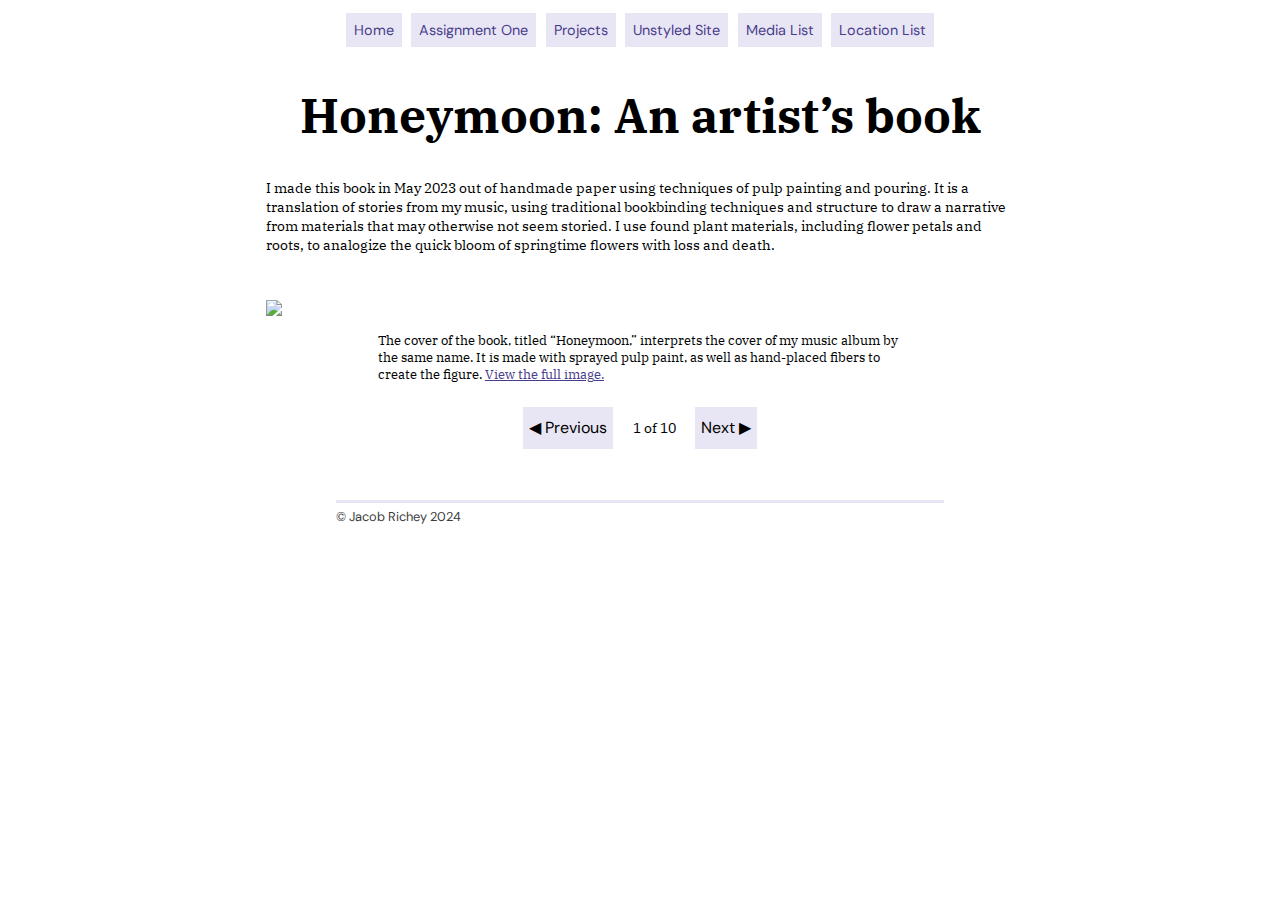
==== gallery.html @ e98e06e7 "finished gallery" ====
<!doctype html>
<html class="no-js" lang="en" dir="ltr">
  <head>
    <title>Honeymoon: An artist’s book</title>
    <meta charset='utf-8'>
    <meta name="viewport" content="width=device-width, initial-scale=1.0"> 
    <meta name="author" content="Jacob Richey">


    <meta property="og:image" content="img/">
    <meta property="og:image:width" content="600">
    <meta property="og:image:height" content="600">
    <meta property="og:title" content="Honeymoon book gallery"> 
    <meta property="og:description" content="">
    <meta property="og:type" content="website">
    <meta property="og:url" content="">
    

    <link rel="stylesheet" href="css/media.css" media="all">
    <link rel="preconnect" href="https://fonts.googleapis.com">
    <link rel="preconnect" href="https://fonts.gstatic.com" crossorigin>
    <link href="https://fonts.googleapis.com/css2?family=DM+Sans:ital,opsz,wght@0,9..40,100..1000;1,9..40,100..1000&family=IBM+Plex+Serif:ital,wght@0,100;0,200;0,300;0,400;0,500;0,600;0,700;1,100;1,200;1,300;1,400;1,500;1,600;1,700&display=swap" rel="stylesheet">
    <style>

	 </style>

  </head>

<body class="portfolio">
  
  <nav>

        <a href="styledindex.html">Home</a>
          <a href="https://umsystem.instructure.com/courses/215338/assignments/2277180">Assignment One</a>
          <a href="projects.html">Projects</a>
          <a href="oldindex.html">Unstyled Site</a>
          <a href="medialist.html">Media List</a>
          <a href="index.html">Location List</a>

  </nav>


  <main>

    <section class="opening">
    <div>
      <h1>Honeymoon: An artist’s book</h1>

      <p>I made this book in May 2023 out of handmade paper using techniques of pulp painting and pouring. It is a translation of stories from my music, using traditional bookbinding techniques and structure to draw a narrative from materials that may otherwise not seem storied. I use found plant materials, including flower petals and roots, to analogize the quick bloom of springtime flowers with loss and death.</p>
    </div>
    </section>

    <div class="button-holder">
      <button id="button-previous" class="button-start">&#9664; Previous</button>
      <p id="stepper"></p>
      <button id="button-next">Next &#9654;</button>
    </div>


    <figure class="gallery-image hideThis">
    <img src="img/honeymoon-01.jpg">
    <figcaption>The cover of the book, titled “Honeymoon,” interprets the cover of my music album by the same name. It is made with sprayed pulp paint, as well as hand-placed fibers to create the figure.&nbsp;<a href="img/honeymoon-01.jpg">View the full image.</a></figcaption>
    </figure>

    <figure class="gallery-image hideThis">
    <img src="img/honeymoon-02.jpg">
    <figcaption>The book is made in three parts, with each part’s pages composed of different color patterns. Ground flower petals are included in each page, and they are soaked in soda ash — a dye fixative — to preserve color.&nbsp;<a href="img/honeymoon-02.jpg">View the full image.</a></figcaption>
    </figure>

    <figure class="gallery-image hideThis">
    <img src="img/honeymoon-03.jpg">
    <figcaption>Handwritten text accompanies printed text that is ironed onto the flax pages using fabric transfers.&nbsp;<a href="img/honeymoon-03.jpg">View the full image.</a></figcaption>
    </figure>

    <figure class="gallery-image hideThis">
    <img src="img/honeymoon-04.jpg">
    <figcaption>Some pages have full petals embedded in them, in addition to the ground petal inclusions. Several rose petals are embedded in this page beneath swirled pink and yellow pulp.&nbsp;<a href="img/honeymoon-04.jpg">View the full image.</a></figcaption>
    </figure>

    <figure class="gallery-image hideThis">
    <img src="img/honeymoon-05.jpg">
    <figcaption>The second third of the book has blue-gray toned paper with dried petals on the surface of the paper. The white pulp swirls to dark blue-gray in an abstract depiction of storm clouds rolling in.&nbsp;<a href="img/honeymoon-05.jpg">View the full image.</a></figcaption>
    </figure>

    <figure class="gallery-image hideThis">
    <img src="img/honeymoon-06.jpg">
    <figcaption>The last third of the book is more experimental, with full flower inclusions and muddier pulps with dandelion root pulp blended with the flax.&nbsp;<a href="img/honeymoon-06.jpg">View the full image.</a></figcaption>
    </figure>

    <figure class="gallery-image hideThis">
    <img src="img/honeymoon-07.jpg">
    <figcaption>The book chronologically follows the tracks of the “Honeymoon” album, with the final third of the book drawing from the last four tracks of the record. Small handwritten lyrics hide in the busy pulp in the end of the book.&nbsp;<a href="img/honeymoon-07.jpg">View the full image.</a></figcaption>
    </figure>

    <figure class="gallery-image hideThis">
    <img src="img/honeymoon-08.jpg">
    <figcaption>The final line of the album is written on the final page of the book.&nbsp;<a href="img/honeymoon-08.jpg">View the full image.</a></figcaption>
    </figure>

    <figure class="gallery-image hideThis">
    <img src="img/honeymoon-09.jpg">
    <figcaption>The back cover of the book has a scrap of paper attached using pulp paint. The pulp paintings on the front and back covers are pasted on top of the cover paper.&nbsp;<a href="img/honeymoon-09.jpg">View the full image.</a></figcaption>
    </figure>

    <figure class="gallery-image hideThis">
    <img src="img/honeymoon-10.jpg">
    <figcaption>The book has 24 pages and is coptic bound. It has hard covers that are covered with paper made from a blend of the pulps used throughout the book.&nbsp;<a href="img/honeymoon-10.jpg">View the full image.</a></figcaption>
    </figure>











  </main>


















</body>









<footer> 
&copy; Jacob Richey 2024

</footer>

<script src="js/gallery.js"></script>

  </html>
---- css/media.css ----
/* fonts


.ibm-plex serif-thin {
  font-family: "IBM Plex Serif", serif;
  font-weight: 100;
  font-style: normal;
}

.ibm-plex serif-extralight {
  font-family: "IBM Plex Serif", serif;
  font-weight: 200;
  font-style: normal;
}

.ibm-plex serif-light {
  font-family: "IBM Plex Serif", serif;
  font-weight: 300;
  font-style: normal;
}

.ibm-plex serif-regular {
  font-family: "IBM Plex Serif", serif;
  font-weight: 400;
  font-style: normal;
}

.ibm-plex serif-medium {
  font-family: "IBM Plex Serif", serif;
  font-weight: 500;
  font-style: normal;
}

.ibm-plex serif-semibold {
  font-family: "IBM Plex Serif", serif;
  font-weight: 600;
  font-style: normal;
}

.ibm-plex serif-bold {
  font-family: "IBM Plex Serif", serif;
  font-weight: 700;
  font-style: normal;
}

.ibm-plex serif-thin-italic {
  font-family: "IBM Plex Serif", serif;
  font-weight: 100;
  font-style: italic;
}

.ibm-plex serif-extralight-italic {
  font-family: "IBM Plex Serif", serif;
  font-weight: 200;
  font-style: italic;
}

.ibm-plex serif-light-italic {
  font-family: "IBM Plex Serif", serif;
  font-weight: 300;
  font-style: italic;
}

.ibm-plex serif-regular-italic {
  font-family: "IBM Plex Serif", serif;
  font-weight: 400;
  font-style: italic;
}

.ibm-plex serif-medium-italic {
  font-family: "IBM Plex Serif", serif;
  font-weight: 500;
  font-style: italic;
}

.ibm-plex serif-semibold-italic {
  font-family: "IBM Plex Serif", serif;
  font-weight: 600;
  font-style: italic;
}

.ibm-plex serif-bold-italic {
  font-family: "IBM Plex Serif", serif;
  font-weight: 700;
  font-style: italic;

}

.dm-sans-thin {
  font-family: "DM Sans", sans-serif;
  font-optical-sizing: auto;
  font-weight: 100;
  font-style: normal;
}

.dm-sans-light {
  font-family: "DM Sans", sans-serif;
  font-optical-sizing: auto;
  font-weight: 300;
  font-style: normal;
}

.dm-sans-normal {
  font-family: "DM Sans", sans-serif;
  font-optical-sizing: auto;
  font-weight: 400;
  font-style: normal;
}

.dm-sans-bold {
  font-family: "DM Sans", sans-serif;
  font-optical-sizing: auto;
  font-weight: 700;
  font-style: normal;
}

.dm-sans-extrabold {
  font-family: "DM Sans", sans-serif;
  font-optical-sizing: auto;
  font-weight: 800;
  font-style: normal;
}

*/



/* content */


main{
  display:flex;
  flex-flow: column nowrap;


}


nav {
  display: flex;
  align-items: stretch;
  flex-direction: column;
  justify-content: center;
  max-width: 100%;
}


nav a {
  text-decoration: none;
  font-family: "DM Sans", sans-serif;
  font-weight: 400;
  color: #483d8b;
  background-color: #e8e6f4;
  flex-flow: column;
  list-style-type: none;
  padding: 0.5rem;
  margin: 0.3rem;
  text-align: center;
}

nav a:hover {
  text-decoration:none;
  color: #aaa2d6;


}


footer {
  display: flex;
  align-items: stretch;
  flex-direction: column;
  justify-content: center;
  max-width: 100%;
  text-decoration: none;
  font-family: "DM Sans", sans-serif;
  font-weight: 400;
  color: #3b3b3b;
  font-size: 0.8rem;
/*  text-align: center;*/



}


/*nav ul {
  display: flex;
  align-items: stretch;
  flex-direction: column;
  justify-content: space-between;
  max-width: 100%;
  
}

nav ul li {
  background-color: #e8e6f4;
  flex-flow: column;
  list-style-type: none;
  padding: 0.5rem;
  margin: 0.3rem;


}
*/




  p {

    font-family:"IBM Plex Serif", serif;
    font-size: 0.9rem;
}

  body {
    display: flex;
    flex-direction: column;
    flex-wrap: wrap;
    background: #f5f4fa;
    max-width: 100%;
    margin-left: 1rem;
    margin-right: 1rem;
}

  h1 {
    display: flex;
    justify-content: center;
    font-family: "IBM Plex Serif", serif;
    font-weight: 700;
    font-size: 1.7rem;
    /*margin-left: 0.7rem;
    margin-right: 0.7rem;*/


  }

  body img {
    display: flex;
    max-width: 100%;

  }

  body p {
    display: flex;
    max-width: 100%;



  }


  h2 {
    font-family: "DM Sans", sans-serif;
    font-weight: 800;
/*    margin: 0.2 rem;*/

  }


  button {
  background:#e8e6f4;
  text-decoration: none;
  font-family: "DM Sans", sans-serif;
  font-weight: 400;
  color: black;
  border: none;
  padding: 0.4rem;
  margin: 0.2rem;
  font-size: 1rem;


}


button:hover {
  text-decoration:none;
  color: #aaa2d6;

}


figure {
  display: flex;
  flex-flow: column nowrap;
  justify-content: center;
  max-width:100%;
  margin-left:0;
  margin-right:0;

}

figure figcaption {
  font-family:"IBM Plex Serif", serif;
  font-size: 0.7rem;
  border-bottom: solid;
  border-bottom-width: 0.2rem;
  padding-bottom: 0.3rem;
  border-bottom-color: #e8e6f4;
  max-width: 70%;
  align-self: center;


  }

  figure figcaption a {
  color: #483d8b;

  }

figure img {
  margin-bottom: 1rem;
}

/*classes*/


.list-item {
  display: flex;
  flex-direction: column;

}


.list-image {
  display:flex;
  justify-content:flex-start;
  align-items: flex-start;
  position: relative;
}


.image-credit {
  font-family: "DM Sans", sans-serif;
  font-weight: 400;
  text-transform: uppercase;
  color: #483d8b;
  font-size: 0.8rem;
  background-color: rgb(255 255 255 / 80%);
  position: absolute;
  bottom: 0.2rem;
  right: 0.2rem;
  z-index: 3;
  padding: 0.2rem;


}

.image-credit a:hover {

  text-decoration:none;
  color: #aaa2d6;

}

.no-underline {
  text-decoration: none;
}


.artist-name {
  text-transform: uppercase;
  font-family: "DM Sans", sans-serif;
  font-weight: 400;
  color: #3b3b3b;
  /*border: solid;
  border-top-width: 0;
  border-left-width: 0;
  border-right-width: 0;
  border-bottom-width: 0.2rem;
  border-color:#e8e6f4;*/

}

.list-description {
  padding-bottom: 0.3rem;
  border: solid;
  border-top-width: 0;
  border-left-width: 0;
  border-right-width: 0;
  border-bottom-width: 0.2rem;
  border-color:#e8e6f4;
}



.portfolio {
  background:white;

}



.button-holder  {
  display:flex;
  flex-flow: row nowrap;
  justify-content: center;
}

.hideThis {
  display: none;
}

#stepper {
  margin-right: 0.3rem;
  margin-left: 0.3rem;
}


/*media queries*/
/*tablet*/
@media screen and (min-width: 555px) {
  
 /* body { 
    background: #ffff00;*/


nav {
  display: flex;
  align-items: stretch;
  flex-direction: row;
  justify-content: center;
  max-width: 100%;

}


nav a {
  font-size: 0.9rem;
  padding: 0.5rem;
  margin: 0.3rem;
  text-align: center;
}

h1 {

  font-size: 2rem;

}


h2 {
  font-size: 1.5rem;


}


footer {

  margin-left: 5rem;
  margin-right: 5rem;

}

.list-item {
  display: flex;
  flex-direction: row;
  justify-content: flex-start;
  align-items: flex-start;
  margin-bottom: 1rem;

}


.list-image {
  width: 33%;

}

.list-text {
  max-width:60%;
  margin-left: 1rem;
  margin-right: 5rem;


}


.centered-text {
  margin-right: 5rem;
  margin-left: 5rem;

}

.image-credit {
  font-size: 0.7rem;
}



.list-description {
  padding-bottom: 0.3rem;
  border: solid;
  border-top-width: 0;
  border-left-width: 0;
  border-right-width: 0;
  border-bottom-width: 0.6rem;
  border-color:#e8e6f4;
}



figure {
  display: flex;
  flex-flow: column nowrap;
  justify-content: center;
  margin-right:15%;
  margin-left:15%;



}



}

/*computer*/
@media screen and (min-width: 800px) {

nav {
  display: flex;
  align-items: stretch;
  flex-direction: row;
  justify-content: center;
  max-width: 100%;

}


nav a {
  font-size: 0.9rem;
  padding: 0.5rem;
  margin: 0.3rem;
  text-align: center;
}

h1 {

  font-size: 3rem;

}


h2 {
  font-size: 2rem;

}

footer {


  margin-left: 20rem;
  margin-right: 20rem;
  border: solid;
  padding-top: 0.3rem;
  border-top-width: 0.2rem;
  border-left-width: 0;
  border-right-width: 0;
  border-bottom-width: 0;
  border-color:#e8e6f4;
}


.list-item {
  display: flex;
  flex-direction: row;
  justify-content: flex-start;
  align-items: flex-start;
  margin-bottom: 1rem;
/*  margin-right: 16rem;
  margin-left: 16rem;*/
  max-width: 70%;
/*  justify-content: center;
  align-items: center;*/
/*  margin-left: 15%;
  margin-right: 15%;*/


}


.list-image {
  width: 40%;

}

.list-text {
  max-width:50%;
  margin-left: 1rem;


}


.opening {
 /* margin-right: 20rem;
  margin-left: 20rem;*/
  display:flex; 
  flex-flow: column nowrap;
  justify-content: center; 
  align-items: center;
/*  max-width:60%;*/
  margin-left: 20%;
  margin-right: 20%;
  margin-bottom: 1rem;

}

.image-credit {
  font-size: 0.7rem;
}


.artist-name {
  font-size: 1.2rem;
}

.list-description {
  padding-bottom: 0.3rem;
  border: solid;
  border-top-width: 0;
  border-left-width: 0;
  border-right-width: 0;
  border-bottom-width: 1rem;
  border-color:#e8e6f4;
}

.list-body {
  display: flex;
  flex-flow: column nowrap;
  align-items: center;


}


figure {
  display: flex;
  flex-flow: column nowrap;
  justify-content: center;
  margin-right:20%;
  margin-left:20%;
}


figure figcaption {
  border-bottom:none;
  font-size: 0.8rem;


}


.button-holder{
  order: 1;
  margin-bottom: 3rem;

}


 #stepper {
  margin-right:1rem;
  margin-left:1rem;



 }



}
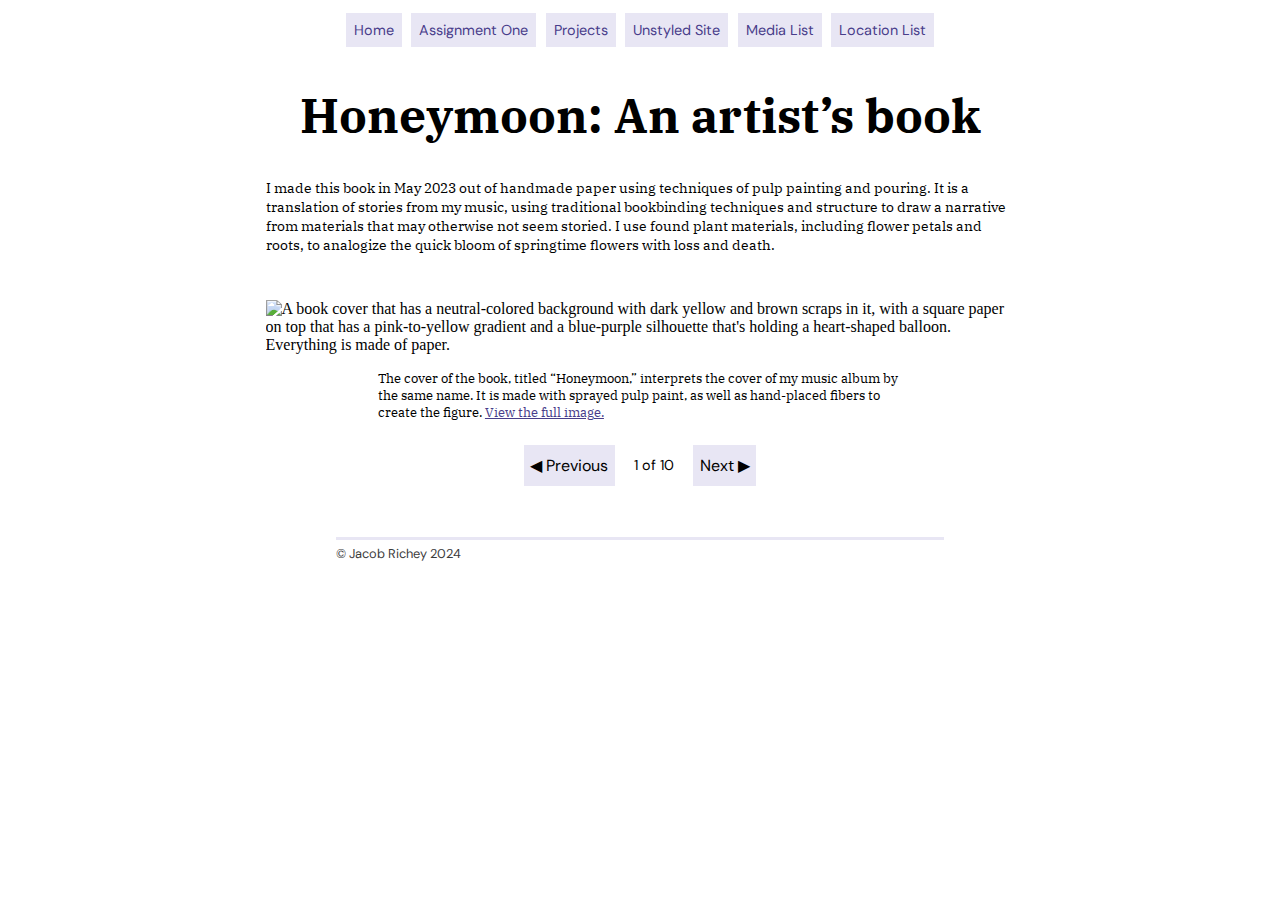
==== commit 30bf9aa1: "added alt text" ====
--- a/gallery.html
+++ b/gallery.html
@@ -58,53 +58,53 @@
 
 
     <figure class="gallery-image hideThis">
-    <img src="img/honeymoon-01.jpg">
-    <figcaption>The cover of the book, titled “Honeymoon,” interprets the cover of my music album by the same name. It is made with sprayed pulp paint, as well as hand-placed fibers to create the figure.&nbsp;<a href="img/honeymoon-01.jpg">View the full image.</a></figcaption>
+    <img src="img/honeymoon-01.jpg" alt="A book cover that has a neutral-colored background with dark yellow and brown scraps in it, with a square paper on top that has a pink-to-yellow gradient and a blue-purple silhouette that's holding a heart-shaped balloon. Everything is made of paper.">
+    <figcaption>The cover of the book, titled “Honeymoon,” interprets the cover of my music album by the same name. It is made with sprayed pulp paint, as well as hand-placed fibers to create the figure.&nbsp;<a href="img/honeymoon-01.jpg" target="_blank">View the full image.</a></figcaption>
     </figure>
 
     <figure class="gallery-image hideThis">
-    <img src="img/honeymoon-02.jpg">
-    <figcaption>The book is made in three parts, with each part’s pages composed of different color patterns. Ground flower petals are included in each page, and they are soaked in soda ash — a dye fixative — to preserve color.&nbsp;<a href="img/honeymoon-02.jpg">View the full image.</a></figcaption>
+    <img src="img/honeymoon-02.jpg" alt="An open book with pink, orange, yellow, and white marbled paper with small flower scraps ranging from yellow to brown. Blue-green text appears once on each page, and tiny handwritten words appear around the edges. The two printed phrases are: 'Building empires on my ceiling, basking in the disbelief' and 'Please don't let our honeymoon hearts fade with the sunset.' The handwritten text says: 'Plant yourself in the break of dawn. Burn away the pain like the morning fog' and 'It's that feeling of all-knowing when you look at someone and some force to be reckoned with says you're about to fall in love.'">
+    <figcaption>The book is made in three parts, with each part’s pages composed of different color patterns. Ground flower petals are included in each page, and they are soaked in soda ash — a dye fixative — to preserve color.&nbsp;<a href="img/honeymoon-02.jpg" target="_blank">View the full image.</a></figcaption>
     </figure>
 
     <figure class="gallery-image hideThis">
-    <img src="img/honeymoon-03.jpg">
-    <figcaption>Handwritten text accompanies printed text that is ironed onto the flax pages using fabric transfers.&nbsp;<a href="img/honeymoon-03.jpg">View the full image.</a></figcaption>
+    <img src="img/honeymoon-03.jpg" alt="A close-up of the bottom of an open book with marbled pink, orange, and white paper with tiny yellow and brown flower scraps in it. The small, handwritten text 'Burn away the pain like the morning fog' appears on the bottom of the page.">
+    <figcaption>Handwritten text accompanies printed text that is ironed onto the flax pages using fabric transfers.&nbsp;<a href="img/honeymoon-03.jpg" target="_blank">View the full image.</a></figcaption>
     </figure>
 
     <figure class="gallery-image hideThis">
-    <img src="img/honeymoon-04.jpg">
-    <figcaption>Some pages have full petals embedded in them, in addition to the ground petal inclusions. Several rose petals are embedded in this page beneath swirled pink and yellow pulp.&nbsp;<a href="img/honeymoon-04.jpg">View the full image.</a></figcaption>
+    <img src="img/honeymoon-04.jpg" alt="An extreme close-up of the pink, white, and orange marbled paper that shows the detail of the yellow and brown flower scraps in the paper. The middle of the photo shows slight wrinkling on the paper that resembles the texture of rose petals.">
+    <figcaption>Some pages have full petals embedded in them, in addition to the ground petal inclusions. Several rose petals are embedded in this page beneath swirled pink and yellow pulp.&nbsp;<a href="img/honeymoon-04.jpg" target="_blank">View the full image.</a></figcaption>
     </figure>
 
     <figure class="gallery-image hideThis">
-    <img src="img/honeymoon-05.jpg">
-    <figcaption>The second third of the book has blue-gray toned paper with dried petals on the surface of the paper. The white pulp swirls to dark blue-gray in an abstract depiction of storm clouds rolling in.&nbsp;<a href="img/honeymoon-05.jpg">View the full image.</a></figcaption>
+    <img src="img/honeymoon-05.jpg" alt="An open book with marbled white, blue, and gray paper that goes from white on the left to gray on the right. There are a few small, dried brown flower petals sitting on top of the pages and handwritten text in three of the corners with the printed text, 'Just breathe,' in the middle of the spread. The handwritten text reads: 'It's a long drive home,' 'I gave you my best wishes,' and 'I know we're dancing in the kitchen, but I still want to cry. You critique my every move and tell me to act like a guy.'">
+    <figcaption>The second third of the book has blue-gray toned paper with dried petals on the surface of the paper. The white pulp swirls to dark blue-gray in an abstract depiction of storm clouds rolling in.&nbsp;<a href="img/honeymoon-05.jpg" target="_blank">View the full image.</a></figcaption>
     </figure>
 
     <figure class="gallery-image hideThis">
-    <img src="img/honeymoon-06.jpg">
-    <figcaption>The last third of the book is more experimental, with full flower inclusions and muddier pulps with dandelion root pulp blended with the flax.&nbsp;<a href="img/honeymoon-06.jpg">View the full image.</a></figcaption>
+    <img src="img/honeymoon-06.jpg" alt="An open book with light-blue paper with a bit of light green marbled at the bottom. There is a large, dried yellow rose on the left-hand page with a smaller dried purple flower to the left of it and handwritten and printed text. The handwritten text reads, 'I picked your petals, and I gave you my life,' and the printed text reads, 'And you cut me at the root to take me inside,' and 'I swore I'd always love you, and it looks like I meant it.'">
+    <figcaption>The last third of the book is more experimental, with full flower inclusions and muddier pulps with dandelion root pulp blended with the flax.&nbsp;<a href="img/honeymoon-06.jpg" target="_blank">View the full image.</a></figcaption>
     </figure>
 
     <figure class="gallery-image hideThis">
-    <img src="img/honeymoon-07.jpg">
-    <figcaption>The book chronologically follows the tracks of the “Honeymoon” album, with the final third of the book drawing from the last four tracks of the record. Small handwritten lyrics hide in the busy pulp in the end of the book.&nbsp;<a href="img/honeymoon-07.jpg">View the full image.</a></figcaption>
+    <img src="img/honeymoon-07.jpg" alt="A close-up of the corner of a page with lots of tiny flecks of brown dried petals and some longer yellow strands, making it appear rough. The handwritten words 'I'm sorry' appear three times on the page.">
+    <figcaption>The book chronologically follows the tracks of the “Honeymoon” album, with the final third of the book drawing from the last four tracks of the record. Small handwritten lyrics hide in the busy pulp in the end of the book.&nbsp;<a href="img/honeymoon-07.jpg" target="_blank">View the full image.</a></figcaption>
     </figure>
 
     <figure class="gallery-image hideThis">
-    <img src="img/honeymoon-08.jpg">
-    <figcaption>The final line of the album is written on the final page of the book.&nbsp;<a href="img/honeymoon-08.jpg">View the full image.</a></figcaption>
+    <img src="img/honeymoon-08.jpg" alt="The last page of the book is pictured, made of lightly colored paper marbled with green, white, and blue. At the bottom-center appear the handwritten words: 'Now our honeymoon has long burned out, I watch the sunset through tear-stained vows. I like to believe it's you now, painting each one' with a tiny handwritten heart after the words.">
+    <figcaption>The final line of the album is written on the final page of the book.&nbsp;<a href="img/honeymoon-08.jpg" target="_blank">View the full image.</a></figcaption>
     </figure>
 
     <figure class="gallery-image hideThis">
-    <img src="img/honeymoon-09.jpg">
-    <figcaption>The back cover of the book has a scrap of paper attached using pulp paint. The pulp paintings on the front and back covers are pasted on top of the cover paper.&nbsp;<a href="img/honeymoon-09.jpg">View the full image.</a></figcaption>
+    <img src="img/honeymoon-09.jpg" alt="A square piece of paper with a pink-to-yellow gradient has on it a scrap of paper with a handwritten infinity symbol with a blue-purple balloon above it. The square piece is mounted onto a neutral-colored background with dark yellow and brown scraps in it.">
+    <figcaption>The back cover of the book has a scrap of paper attached using pulp paint. The pulp paintings on the front and back covers are pasted on top of the cover paper.&nbsp;<a href="img/honeymoon-09.jpg" target="_blank">View the full image.</a></figcaption>
     </figure>
 
     <figure class="gallery-image hideThis">
-    <img src="img/honeymoon-10.jpg">
-    <figcaption>The book has 24 pages and is coptic bound. It has hard covers that are covered with paper made from a blend of the pulps used throughout the book.&nbsp;<a href="img/honeymoon-10.jpg">View the full image.</a></figcaption>
+    <img src="img/honeymoon-10.jpg" alt="A close-up of the stitching of the book. Three stitches are visible, and they each have a twisting appearance. There are two hard covers with three signatures between them — one that is orange, one that is blue, and one that is green.">
+    <figcaption>The book has 24 pages and is coptic bound. It has hard covers that are covered with paper made from a blend of the pulps used throughout the book.&nbsp;<a href="img/honeymoon-10.jpg" target="_blank">View the full image.</a></figcaption>
     </figure>
 
 
--- a/css/media.css
+++ b/css/media.css
@@ -269,6 +269,7 @@
   padding: 0.4rem;
   margin: 0.2rem;
   font-size: 1rem;
+  cursor: pointer;
 
 
 }
@@ -405,6 +406,8 @@
 #stepper {
   margin-right: 0.3rem;
   margin-left: 0.3rem;
+  font-family: "DM Sans", sans-serif;
+  font-weight: 400;
 }
 
 
@@ -654,6 +657,7 @@
 }
 
 
+
 .button-holder{
   order: 1;
   margin-bottom: 3rem;
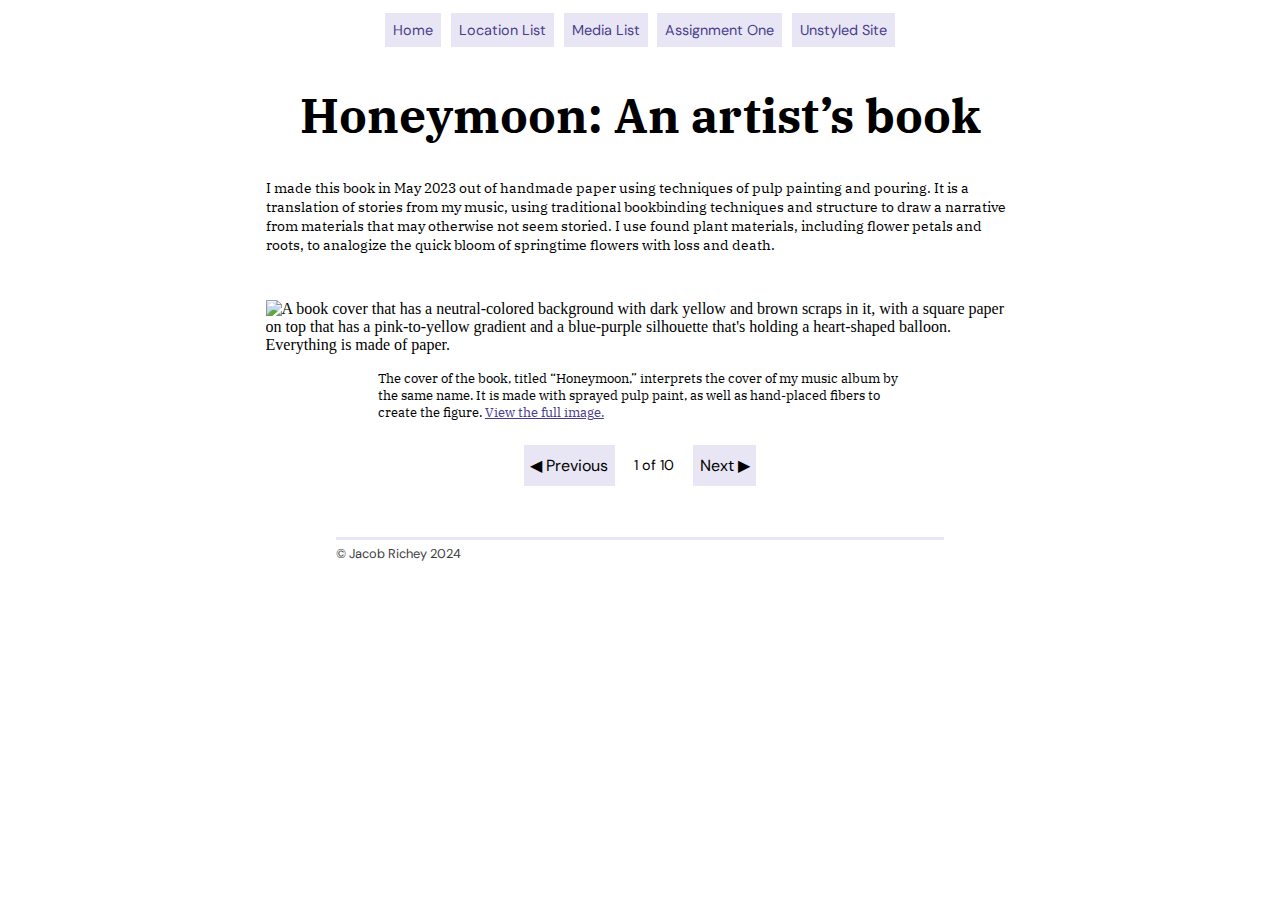
==== commit 12ad49dc: "added skip links to all four pages, moved the body element up in some to encompass the nav" ====
--- a/gallery.html
+++ b/gallery.html
@@ -26,21 +26,22 @@
 
   </head>
 
-<body class="portfolio">
+  <body class="portfolio">
+
+  <a class="skip-link" href="#content">Skip to content</a>
   
   <nav>
 
-        <a href="styledindex.html">Home</a>
-          <a href="https://umsystem.instructure.com/courses/215338/assignments/2277180">Assignment One</a>
-          <a href="projects.html">Projects</a>
-          <a href="oldindex.html">Unstyled Site</a>
-          <a href="medialist.html">Media List</a>
-          <a href="index.html">Location List</a>
+        <a href="index.html">Home</a>
+        <a href="locationlist.html">Location List</a>
+        <a href="medialist.html">Media List</a>
+        <a href="https://umsystem.instructure.com/courses/215338/assignments/2277180">Assignment One</a>
+        <a href="oldindex.html">Unstyled Site</a>
 
   </nav>
 
 
-  <main>
+  <main id="content">
 
     <section class="opening">
     <div>
--- a/css/media.css
+++ b/css/media.css
@@ -408,6 +408,38 @@
   margin-left: 0.3rem;
   font-family: "DM Sans", sans-serif;
   font-weight: 400;
+}
+
+
+.skip-link {
+  font-family: "DM Sans", sans-serif;
+  font-weight: 400;
+  text-decoration: none;
+  font-size: 1.3rem;
+  color: #483d8b;
+  position: absolute;
+  width: 1px;
+  height: 1px;
+  padding: 0;
+  padding-bottom: 0;
+  margin: -1px;
+  overflow: hidden;
+  border: 0;
+  background: 0;
+}
+
+.skip-link:focus{
+  width: 10rem;
+  height: 1rem;
+  position: relative;
+  padding: 0.5rem;
+  margin: unset;
+  font-size: 1.3rem;
+  border: solid;
+  border-width: 0.1rem;
+  border-color: #aaa2d6;
+  background: #e8e6f4;
+
 }
 
 
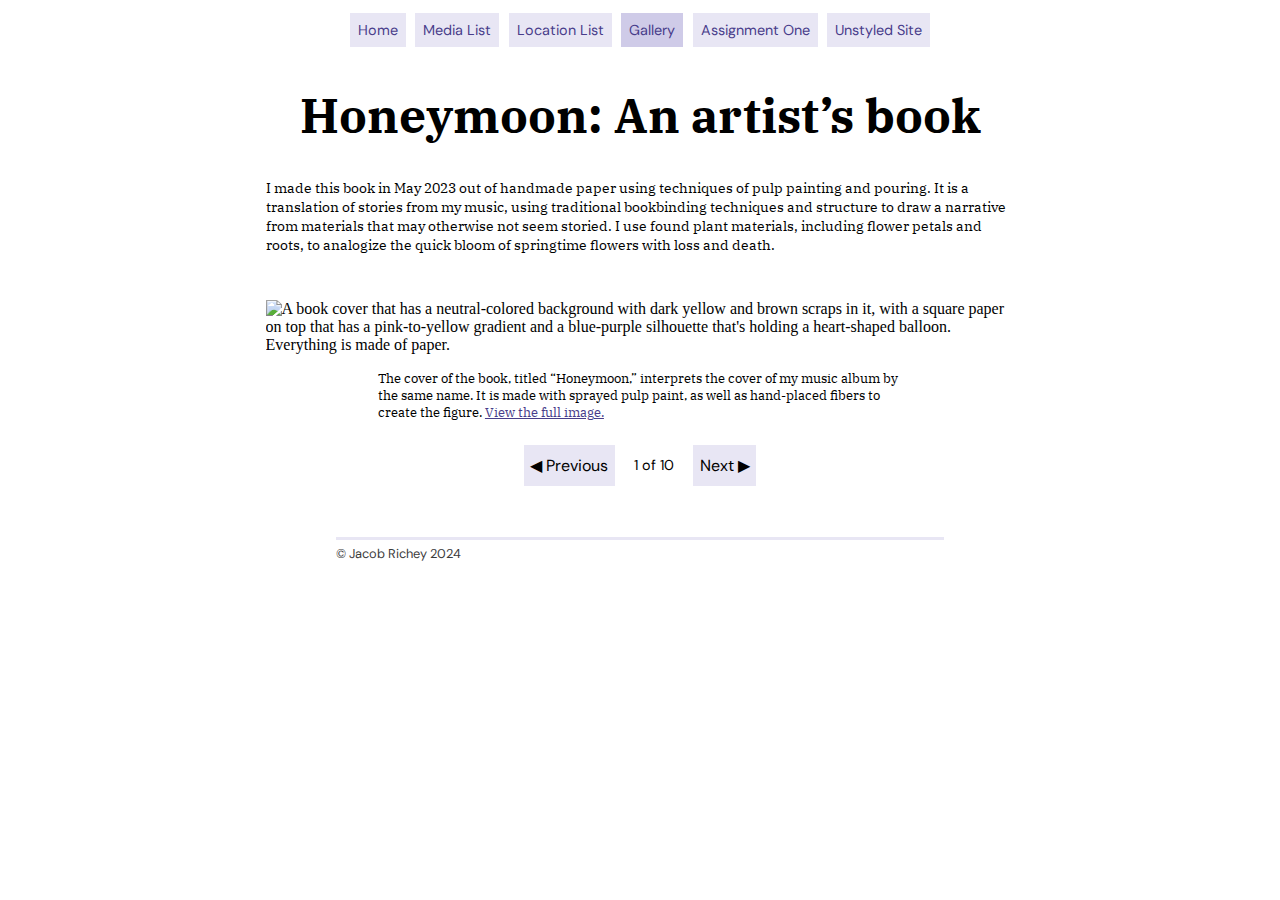
==== commit 820a09d6: "updated css file for home, optimized for mobile, added current pages to nav" ====
--- a/gallery.html
+++ b/gallery.html
@@ -33,8 +33,9 @@
   <nav>
 
         <a href="index.html">Home</a>
+        <a href="medialist.html">Media List</a>
         <a href="locationlist.html">Location List</a>
-        <a href="medialist.html">Media List</a>
+        <a class="current-page" href="gallery.html">Gallery</a>
         <a href="https://umsystem.instructure.com/courses/215338/assignments/2277180">Assignment One</a>
         <a href="oldindex.html">Unstyled Site</a>
 
--- a/css/media.css
+++ b/css/media.css
@@ -443,6 +443,10 @@
 }
 
 
+nav .current-page {
+  background-color: #cfcbe8;
+}
+
 /*media queries*/
 /*tablet*/
 @media screen and (min-width: 555px) {
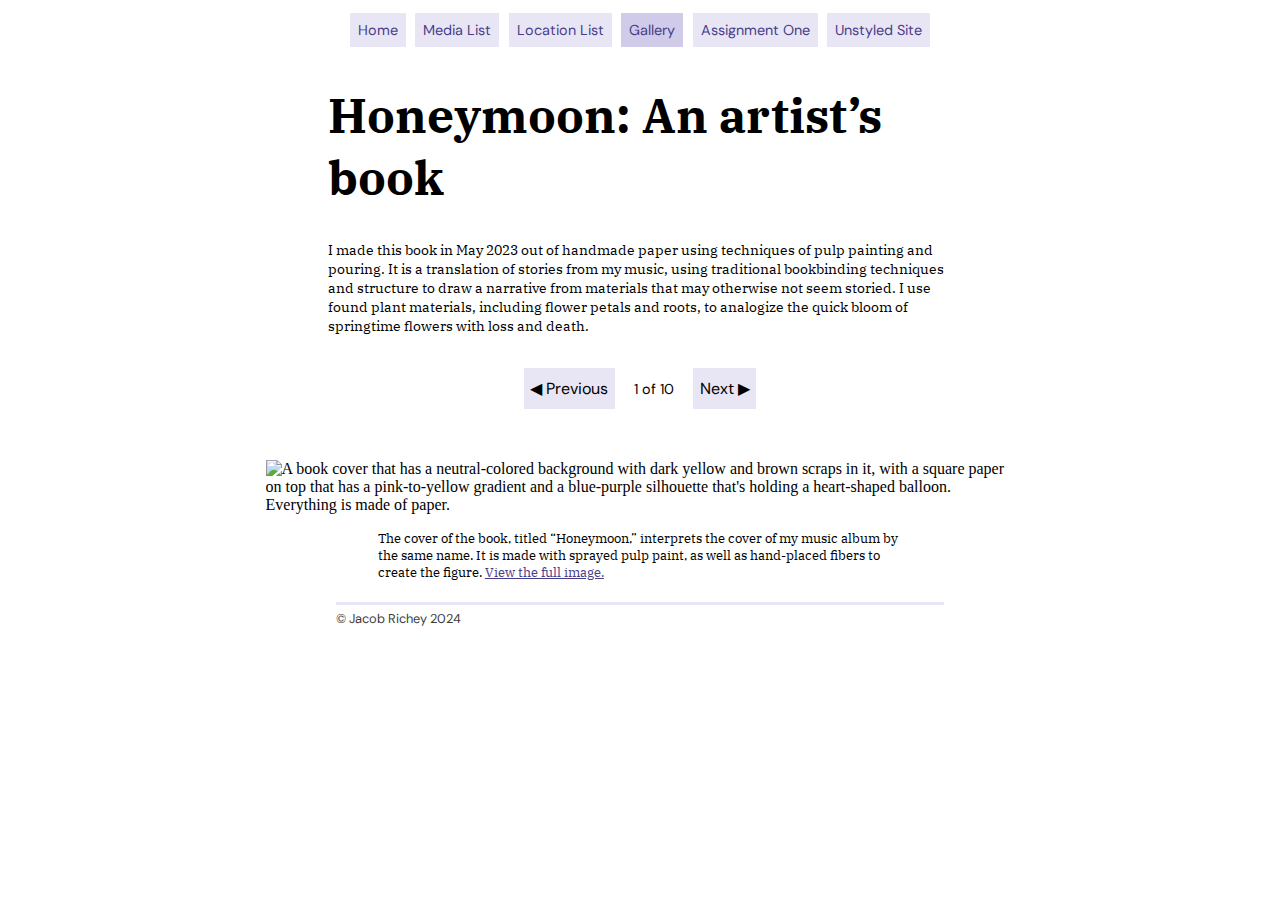
==== commit c1751ffc: "copied all style elements into style.css" ====
--- a/gallery.html
+++ b/gallery.html
@@ -16,7 +16,7 @@
     <meta property="og:url" content="">
     
 
-    <link rel="stylesheet" href="css/media.css" media="all">
+    <link rel="stylesheet" href="css/style.css" media="all">
     <link rel="preconnect" href="https://fonts.googleapis.com">
     <link rel="preconnect" href="https://fonts.gstatic.com" crossorigin>
     <link href="https://fonts.googleapis.com/css2?family=DM+Sans:ital,opsz,wght@0,9..40,100..1000;1,9..40,100..1000&family=IBM+Plex+Serif:ital,wght@0,100;0,200;0,300;0,400;0,500;0,600;0,700;1,100;1,200;1,300;1,400;1,500;1,600;1,700&display=swap" rel="stylesheet">
--- a/css/style.css
+++ b/css/style.css
@@ -0,0 +1,905 @@
+
+/* fonts
+
+
+.ibm-plex serif-thin {
+  font-family: "IBM Plex Serif", serif;
+  font-weight: 100;
+  font-style: normal;
+}
+
+.ibm-plex serif-extralight {
+  font-family: "IBM Plex Serif", serif;
+  font-weight: 200;
+  font-style: normal;
+}
+
+.ibm-plex serif-light {
+  font-family: "IBM Plex Serif", serif;
+  font-weight: 300;
+  font-style: normal;
+}
+
+.ibm-plex serif-regular {
+  font-family: "IBM Plex Serif", serif;
+  font-weight: 400;
+  font-style: normal;
+}
+
+.ibm-plex serif-medium {
+  font-family: "IBM Plex Serif", serif;
+  font-weight: 500;
+  font-style: normal;
+}
+
+.ibm-plex serif-semibold {
+  font-family: "IBM Plex Serif", serif;
+  font-weight: 600;
+  font-style: normal;
+}
+
+.ibm-plex serif-bold {
+  font-family: "IBM Plex Serif", serif;
+  font-weight: 700;
+  font-style: normal;
+}
+
+.ibm-plex serif-thin-italic {
+  font-family: "IBM Plex Serif", serif;
+  font-weight: 100;
+  font-style: italic;
+}
+
+.ibm-plex serif-extralight-italic {
+  font-family: "IBM Plex Serif", serif;
+  font-weight: 200;
+  font-style: italic;
+}
+
+.ibm-plex serif-light-italic {
+  font-family: "IBM Plex Serif", serif;
+  font-weight: 300;
+  font-style: italic;
+}
+
+.ibm-plex serif-regular-italic {
+  font-family: "IBM Plex Serif", serif;
+  font-weight: 400;
+  font-style: italic;
+}
+
+.ibm-plex serif-medium-italic {
+  font-family: "IBM Plex Serif", serif;
+  font-weight: 500;
+  font-style: italic;
+}
+
+.ibm-plex serif-semibold-italic {
+  font-family: "IBM Plex Serif", serif;
+  font-weight: 600;
+  font-style: italic;
+}
+
+.ibm-plex serif-bold-italic {
+  font-family: "IBM Plex Serif", serif;
+  font-weight: 700;
+  font-style: italic;
+
+}
+
+.dm-sans-thin {
+  font-family: "DM Sans", sans-serif;
+  font-optical-sizing: auto;
+  font-weight: 100;
+  font-style: normal;
+}
+
+.dm-sans-light {
+  font-family: "DM Sans", sans-serif;
+  font-optical-sizing: auto;
+  font-weight: 300;
+  font-style: normal;
+}
+
+.dm-sans-normal {
+  font-family: "DM Sans", sans-serif;
+  font-optical-sizing: auto;
+  font-weight: 400;
+  font-style: normal;
+}
+
+.dm-sans-bold {
+  font-family: "DM Sans", sans-serif;
+  font-optical-sizing: auto;
+  font-weight: 700;
+  font-style: normal;
+}
+
+.dm-sans-extrabold {
+  font-family: "DM Sans", sans-serif;
+  font-optical-sizing: auto;
+  font-weight: 800;
+  font-style: normal;
+}
+
+*/
+
+
+
+/* content */
+
+
+
+
+
+nav {
+  display: flex;
+  align-items: stretch;
+  flex-direction: column;
+  justify-content: center;
+  max-width: 100%;
+}
+
+
+nav a {
+  text-decoration: none;
+  font-family: "DM Sans", sans-serif;
+  font-weight: 400;
+  color: #483d8b;
+  background-color: #e8e6f4;
+  flex-flow: column;
+  list-style-type: none;
+  padding: 0.5rem;
+  margin: 0.3rem;
+  text-align: center;
+}
+
+nav a:hover {
+  text-decoration:none;
+/*  color: #aaa2d6;*/
+  background-color: #cfcbe8;
+}
+
+
+nav .current-page {
+  background-color: #cfcbe8;
+}
+
+footer {
+  display: flex;
+  align-items: stretch;
+  flex-direction: column;
+  justify-content: center;
+  max-width: 100%;
+  text-decoration: none;
+  font-family: "DM Sans", sans-serif;
+  font-weight: 400;
+  color: #3b3b3b;
+  font-size: 0.8rem;
+}
+
+
+
+
+
+
+  p {
+
+    font-family:"IBM Plex Serif", serif;
+    font-size: 0.9rem;
+}
+
+  body {
+    display: flex;
+    flex-direction: column;
+    flex-wrap: wrap;
+    background: #f5f4fa;
+    max-width: 100%;
+    margin-left: 1rem;
+    margin-right: 1rem;
+}
+
+  h1 {
+    display: flex;
+    justify-content: center;
+    font-family: "IBM Plex Serif", serif;
+    font-weight: 700;
+    font-size: 1.7rem;
+    /*margin-left: 0.7rem;
+    margin-right: 0.7rem;*/
+  }
+
+  body img {
+    max-width: 100%;
+  }
+
+  body p {
+    display: flex;
+    max-width: 100%;
+  }
+
+
+  body a {
+    color: #483d8b;
+  }
+
+  h2 {
+    font-family: "DM Sans", sans-serif;
+    font-weight: 800;
+  }
+
+
+ul {
+/*  margin-left: 2rem;
+  margin-right: 2rem;*/
+  font-family:"IBM Plex Serif", serif;
+  list-style-type: square;
+}
+
+li a {
+  font-family:"IBM Plex Serif", serif;
+  color: #483d8b;
+  text-decoration: none;
+}
+
+ul a:hover {
+  text-decoration:underline;
+}
+
+  button {
+  background:#e8e6f4;
+  text-decoration: none;
+  font-family: "DM Sans", sans-serif;
+  font-weight: 400;
+  color: black;
+  border: none;
+  padding: 0.4rem;
+  margin: 0.2rem;
+  font-size: 1rem;
+  cursor: pointer;
+
+
+}
+
+button:hover {
+  text-decoration:none;
+  color: #aaa2d6;
+
+}
+
+figure {
+  display: flex;
+  flex-flow: column nowrap;
+  justify-content: center;
+  max-width:100%;
+  margin-left:0;
+  margin-right:0;
+
+}
+
+figure figcaption {
+  font-family:"IBM Plex Serif", serif;
+  font-size: 0.7rem;
+  border-bottom: solid;
+  border-bottom-width: 0.2rem;
+  padding-bottom: 0.3rem;
+  border-bottom-color: #e8e6f4;
+  max-width: 70%;
+  align-self: center;
+
+
+  }
+
+  figure figcaption a {
+  color: #483d8b;
+
+  }
+
+figure img {
+  margin-bottom: 1rem;
+}
+
+
+/*classes*/
+
+
+.list-item {
+  display: flex;
+  flex-direction: column;
+
+}
+
+.list-item-media {
+  display: flex;
+  flex-direction: column;
+
+}
+
+.list-image {
+  display:flex;
+  justify-content:flex-start;
+  align-items: flex-start;
+  position: relative;
+}
+
+
+
+.artist-name {
+  text-transform: uppercase;
+  font-family: "DM Sans", sans-serif;
+  font-weight: 400;
+  color: #3b3b3b;
+  /*border: solid;
+  border-top-width: 0;
+  border-left-width: 0;
+  border-right-width: 0;
+  border-bottom-width: 0.2rem;
+  border-color:#e8e6f4;*/
+
+}
+
+.image-credit {
+  font-family: "DM Sans", sans-serif;
+  font-weight: 400;
+  text-transform: uppercase;
+  color: #483d8b;
+  font-size: 0.8rem;
+  background-color: rgb(255 255 255 / 80%);
+  position: absolute;
+  bottom: 0.2rem;
+  right: 0.2rem;
+  z-index: 3;
+  padding: 0.2rem;
+}
+
+.image-credit a:hover {
+
+  text-decoration:none;
+  color: #aaa2d6;
+
+}
+
+.no-underline {
+  text-decoration: none;
+}
+
+.list-description {
+  display: inline;
+  padding-bottom: 0.3rem;
+}
+
+.list-description-media {
+  padding-bottom: 0.3rem;
+  border: solid;
+  border-top-width: 0;
+  border-left-width: 0;
+  border-right-width: 0;
+  border-bottom-width: 0.2rem;
+  border-color:#e8e6f4;
+}
+
+.sidebar {
+  display: flex;
+  flex-flow: column wrap;
+  background-color: #e8e6f4;
+  margin-top: 1rem;
+  padding: 0.5rem;
+
+
+}
+
+
+.sidebar h3 {
+  font-family: "IBM Plex Serif", serif;
+  font-weight: 400;
+  font-size: 0.9rem;
+  color: #3b3b3b;
+/*  text-transform: uppercase;*/
+  margin: 0;
+  margin-bottom: 0.5rem;
+}
+
+.sidebar p {
+  font-size: 0.8rem;
+  font-family:"DM Sans", sans-serif;
+  font-weight: 300;
+  margin: 0;
+  margin-bottom: 0.4rem;
+  display: inline;
+
+
+}
+
+
+.subhead {
+  font-family: "IBM Plex Serif", serif;
+  font-weight: 400;
+
+
+}
+
+.skip-link {
+  font-family: "DM Sans", sans-serif;
+  font-weight: 400;
+  text-decoration: none;
+  font-size: 1.3rem;
+  color: #483d8b;
+  position: absolute;
+  width: 1px;
+  height: 1px;
+  padding: 0;
+  padding-bottom: 0;
+  margin: -1px;
+  overflow: hidden;
+  border: 0;
+  background: 0;
+}
+
+.skip-link:focus{
+  width: 10rem;
+  height: 1rem;
+  position: relative;
+  padding: 0.5rem;
+  margin: unset;
+  font-size: 1.3rem;
+  border: solid;
+  border-width: 0.1rem;
+  border-color: #aaa2d6;
+  background: #e8e6f4;
+
+}
+
+.portfolio {
+  background:white;
+
+}
+
+
+
+.button-holder  {
+  display:flex;
+  flex-flow: row nowrap;
+  justify-content: center;
+}
+
+.hideThis {
+  display: none;
+}
+
+#stepper {
+  margin-right: 0.3rem;
+  margin-left: 0.3rem;
+  font-family: "DM Sans", sans-serif;
+  font-weight: 400;
+}
+
+.lead-image {
+/*  max-width: 100%;*/
+  margin-left:-1rem;
+  margin-right:-1rem;
+
+}
+
+
+.home {
+  display: flex;
+  flex-flow: column nowrap;
+  justify-content: center;
+}
+
+
+
+
+
+
+
+/*media queries*/
+/*tablet*/
+@media screen and (min-width: 555px) {
+  
+ /* body { 
+    background: #ffff00;*/
+
+
+nav {
+  display: flex;
+  align-items: stretch;
+  flex-direction: row;
+  justify-content: center;
+  max-width: 100%;
+
+}
+
+
+nav a {
+  font-size: 0.9rem;
+  padding: 0.5rem;
+  margin: 0.3rem;
+  text-align: center;
+}
+
+h1 {
+
+  font-size: 2rem;
+
+}
+
+
+h2 {
+  font-size: 1.5rem;
+
+
+}
+
+
+footer {
+
+  margin-left: 5rem;
+  margin-right: 5rem;
+
+}
+
+.list-item {
+  display: flex;
+  flex-direction: column;
+  justify-content: flex-start;
+  align-items: flex-start;
+  margin-bottom: 1rem;
+  border: solid;
+  border-top-width: 0;
+  border-left-width: 0;
+  border-right-width: 0;
+  border-bottom-width: 0.6rem;
+  border-color:#e8e6f4;
+
+}
+
+
+.list-item-media {
+  display: flex;
+  flex-direction: row;
+  justify-content: flex-start;
+  align-items: flex-start;
+  margin-bottom: 1rem;
+
+}
+
+.list-image {
+  width: 33%;
+
+}
+
+.list-text-media {
+  max-width:60%;
+  margin-left: 1rem;
+  margin-right: 5rem;
+}
+
+
+.centered-text {
+  margin-right: 5rem;
+  margin-left: 5rem;
+
+}
+
+.image-credit {
+  font-size: 0.7rem;
+}
+
+
+
+.list-description {
+  padding-bottom: 0.3rem;
+}
+
+.list-description-media {
+  padding-bottom: 0.3rem;
+  border: solid;
+  border-top-width: 0;
+  border-left-width: 0;
+  border-right-width: 0;
+  border-bottom-width: 0.6rem;
+  border-color:#e8e6f4;
+}
+
+
+
+.sidebar {
+max-width: 40%;
+margin-right: 0.5rem;
+margin-left: 0.5rem;
+/*margin-bottom: 1rem;*/
+}
+
+.list-blocks {
+  display: flex;
+  flex-flow: row wrap;
+  justify-content: center;
+  margin-bottom: 0.7rem;
+}
+
+.home-text {
+  max-width: 80%;
+  margin: auto;
+
+
+}
+
+figure {
+  display: flex;
+  flex-flow: column nowrap;
+  justify-content: center;
+  margin-right:15%;
+  margin-left:15%;
+}
+
+}
+
+/*computer*/
+@media screen and (min-width: 800px) {
+
+
+nav {
+  display: flex;
+  align-items: stretch;
+  flex-direction: row;
+  justify-content: center;
+  max-width: 100%;
+
+}
+
+
+nav a {
+  font-size: 0.9rem;
+  padding: 0.5rem;
+  margin: 0.3rem;
+  text-align: center;
+}
+
+h1 {
+
+  font-size: 3rem;
+
+}
+
+
+h2 {
+  font-size: 2rem;
+  margin-bottom: 0.5rem;
+
+}
+
+footer {
+
+
+  margin-left: 20rem;
+  margin-right: 20rem;
+  border: solid;
+  padding-top: 0.3rem;
+  border-top-width: 0.2rem;
+  border-left-width: 0;
+  border-right-width: 0;
+  border-bottom-width: 0;
+  border-color:#e8e6f4;
+}
+
+  body img {
+    display: flex;
+    max-width: 100%;
+  }
+
+
+.list-item {
+  display: flex;
+  flex-direction: column;
+  justify-content: flex-start;
+  align-items: flex-start;
+  margin-bottom: 1rem;
+/*  border: solid;*/
+  border: none;
+  border-top-width: 0;
+  border-left-width: 0;
+  border-right-width: 0;
+  border-bottom-width: 1rem;
+  border-color:#e8e6f4;
+/*  margin-left: 20%;
+  margin-right: 20%;*/
+
+
+}
+
+.list-item-media {
+  display: flex;
+  flex-direction: row;
+  justify-content: flex-start;
+  align-items: flex-start;
+  margin-bottom: 1rem;
+/*  margin-right: 16rem;
+  margin-left: 16rem;*/
+  max-width: 70%;
+/*  justify-content: center;
+  align-items: center;*/
+/*  margin-left: 15%;
+  margin-right: 15%;*/
+}
+
+
+.list-image {
+  width: 40%;
+
+}
+
+.list-text {
+  display: flex;
+  flex-flow: row wrap;
+  margin-left: 0;
+
+
+}
+
+.list-text-media {
+  max-width:50%;
+  margin-left: 1rem;
+
+
+}
+
+
+.sidebar {
+max-width: 100%;
+margin-right: 0.5rem;
+margin-left: 0.5rem;
+}
+
+
+
+.list-blocks {
+  display: flex;
+  flex-flow: row wrap;
+  justify-content: center;
+  margin-bottom: 1rem;
+
+
+}
+
+.opening {
+  display:flex; 
+  flex-flow: column nowrap;
+  justify-content: center; 
+  align-items: flex-start;
+  max-width:50%;
+  margin: auto;
+  /*margin-left: 20%;
+  margin-right: 20%;*/
+  margin-bottom: 1rem;
+
+}
+
+.image-credit {
+  font-size: 0.7rem;
+}
+
+
+.artist-name {
+  font-size: 1.2rem;
+}
+
+.list-description {
+  padding-bottom: 0.3rem;
+
+}
+
+.list-description-media {
+  padding-bottom: 0.3rem;
+  border: solid;
+  border-top-width: 0;
+  border-left-width: 0;
+  border-right-width: 0;
+  border-bottom-width: 1rem;
+  border-color:#e8e6f4;
+}
+
+
+.sidebar2 {
+display: flex;
+flex-flow: row nowrap;
+align-content: flex-start;
+
+
+}
+
+
+.sidebar2 .list-text {
+  order:0;
+/*  margin-left: 1rem;*/
+}
+
+
+.sidebar2 .sidebar {
+  margin-right: 1rem;
+}
+
+
+/* .sidebar2 .list-description {
+  max-width: 60%;
+
+
+}*/
+
+
+
+.sidebar2 .list-blocks {
+  order:-1;
+
+
+}
+
+.list-body {
+  display: flex;
+  flex-flow: column nowrap;
+  align-items: flex-start;
+  max-width: 50%;
+  margin: auto;
+
+}
+
+.list-body-media {
+  display: flex;
+  flex-flow: column nowrap;
+  align-items: center;
+
+
+}
+
+
+.home-text {
+  max-width: 50%;
+  margin: auto;
+
+
+}
+
+figure {
+  display: flex;
+  flex-flow: column nowrap;
+  justify-content: center;
+  margin-right:20%;
+  margin-left:20%;
+}
+
+
+figure figcaption {
+  border-bottom:none;
+  font-size: 0.8rem;
+
+
+}
+
+.button-holder{
+  order: 1;
+  margin-bottom: 3rem;
+
+}
+
+
+ #stepper {
+  margin-right:1rem;
+  margin-left:1rem;
+
+
+
+ }
+
+
+}
+
+
+
+
+
+
+
+
+
+
+
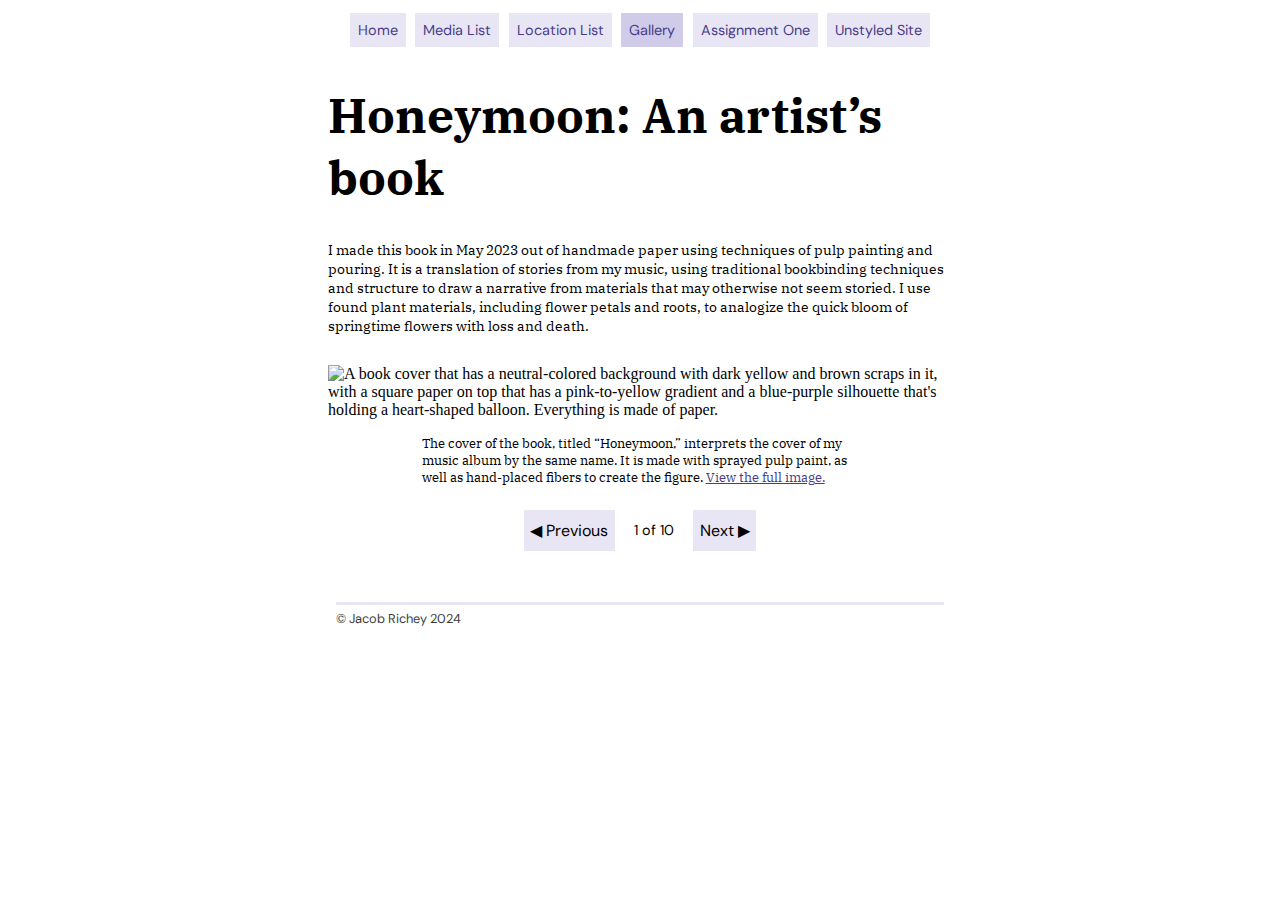
==== commit 77164e31: "put footer tags into the body" ====
--- a/gallery.html
+++ b/gallery.html
@@ -110,49 +110,17 @@
     </figure>
 
 
-
-
-
-
-
-
-
-
-
   </main>
 
 
-
-
-
-
-
-
-
-
-
-
-
-
-
-
-
+<footer> 
+&copy; Jacob Richey 2024
+</footer>
 
 </body>
 
 
 
-
-
-
-
-
-
-<footer> 
-&copy; Jacob Richey 2024
-
-</footer>
-
 <script src="js/gallery.js"></script>
 
   </html>--- a/css/style.css
+++ b/css/style.css
@@ -130,7 +130,11 @@
 
 
 
-
+main {
+
+  display: flex;
+  flex-direction: column;
+}
 
 nav {
   display: flex;
@@ -257,14 +261,11 @@
   margin: 0.2rem;
   font-size: 1rem;
   cursor: pointer;
-
-
 }
 
 button:hover {
   text-decoration:none;
   color: #aaa2d6;
-
 }
 
 figure {
@@ -274,7 +275,6 @@
   max-width:100%;
   margin-left:0;
   margin-right:0;
-
 }
 
 figure figcaption {
@@ -286,8 +286,6 @@
   border-bottom-color: #e8e6f4;
   max-width: 70%;
   align-self: center;
-
-
   }
 
   figure figcaption a {
@@ -451,7 +449,6 @@
 
 .portfolio {
   background:white;
-
 }
 
 
@@ -629,9 +626,13 @@
   display: flex;
   flex-flow: column nowrap;
   justify-content: center;
-  margin-right:15%;
-  margin-left:15%;
-}
+  max-width: 70%;
+  margin: auto;
+  /*margin-right:15%;
+  margin-left:15%;*/
+}
+
+
 
 }
 
@@ -863,21 +864,35 @@
   display: flex;
   flex-flow: column nowrap;
   justify-content: center;
-  margin-right:20%;
-  margin-left:20%;
-}
+  max-width: 50%;
+  margin: auto;
+  /*margin-right:20%;
+  margin-left:20%;*/
+}
+
+
+
+/*figure figcaption {
+  font-family:"IBM Plex Serif", serif;
+  font-size: 0.7rem;
+  border-bottom: solid;
+  border-bottom-width: 0.2rem;
+  padding-bottom: 0.3rem;
+  border-bottom-color: #e8e6f4;
+  max-width: 70%;
+  align-self: center;
+  }*/
 
 
 figure figcaption {
   border-bottom:none;
   font-size: 0.8rem;
-
-
 }
 
 .button-holder{
   order: 1;
   margin-bottom: 3rem;
+  margin-top: 1rem;
 
 }
 
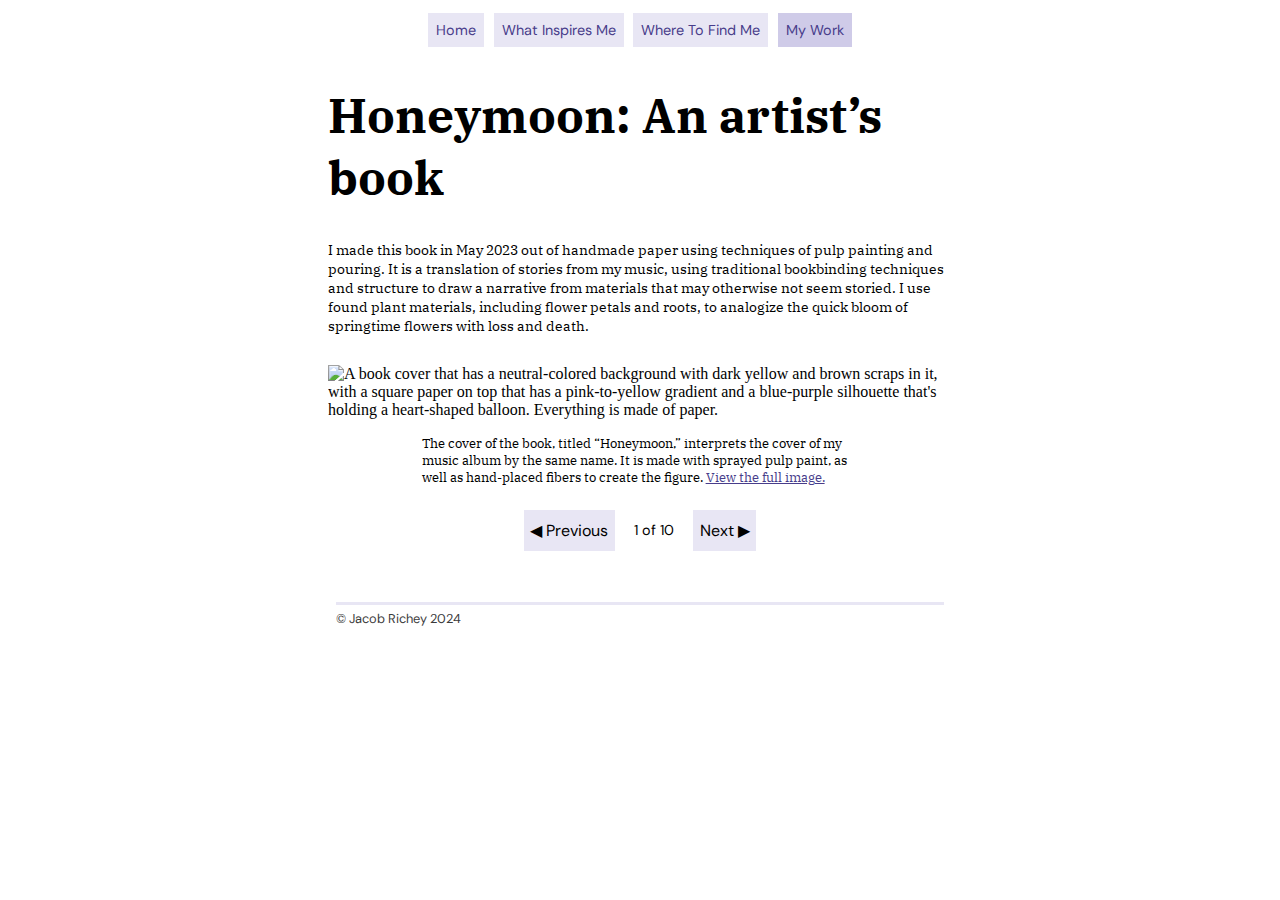
==== commit 99853b02: "updated nav titles" ====
--- a/gallery.html
+++ b/gallery.html
@@ -33,11 +33,9 @@
   <nav>
 
         <a href="index.html">Home</a>
-        <a href="medialist.html">Media List</a>
-        <a href="locationlist.html">Location List</a>
-        <a class="current-page" href="gallery.html">Gallery</a>
-        <a href="https://umsystem.instructure.com/courses/215338/assignments/2277180">Assignment One</a>
-        <a href="oldindex.html">Unstyled Site</a>
+        <a href="medialist.html">What Inspires Me</a>
+        <a href="locationlist.html">Where To Find Me</a>
+        <a class="current-page" href="gallery.html">My Work</a>
 
   </nav>
 
@@ -117,10 +115,8 @@
 &copy; Jacob Richey 2024
 </footer>
 
+<script src="js/gallery.js"></script>
+
 </body>
 
-
-
-<script src="js/gallery.js"></script>
-
   </html>